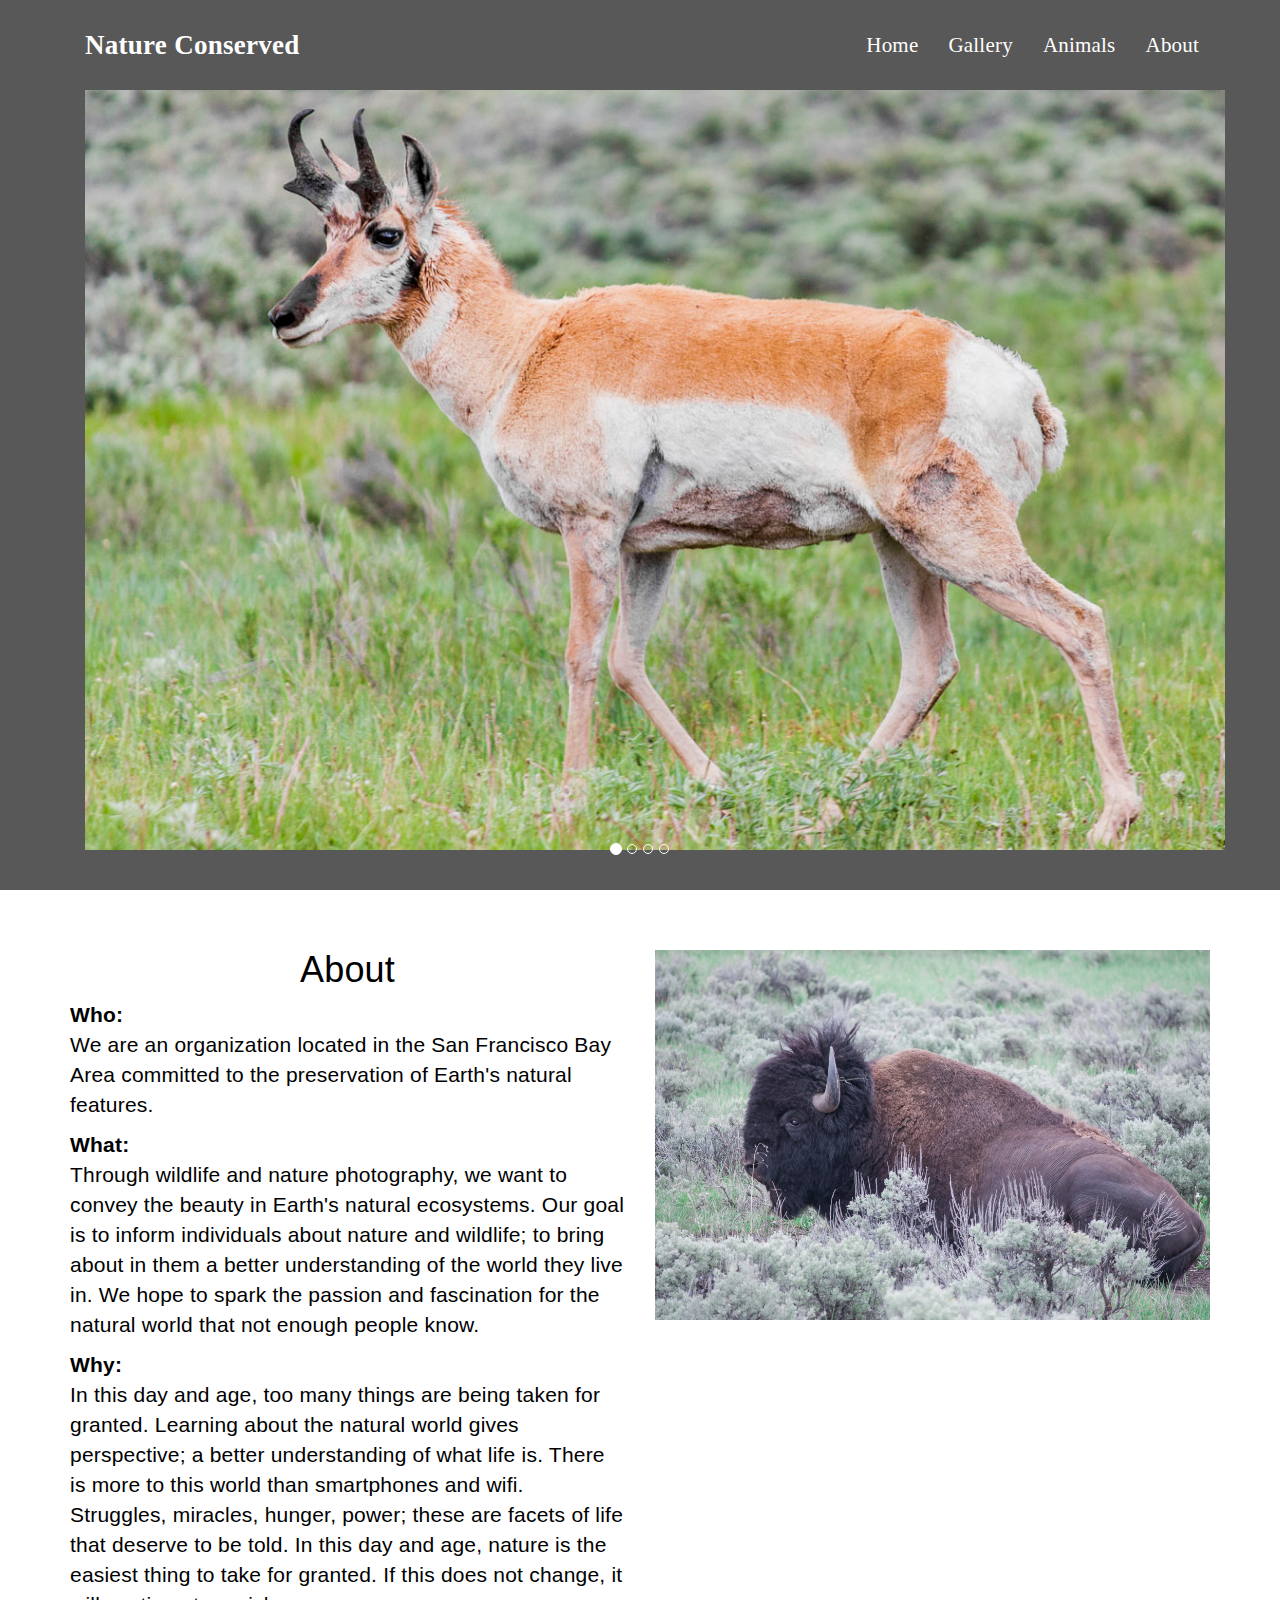
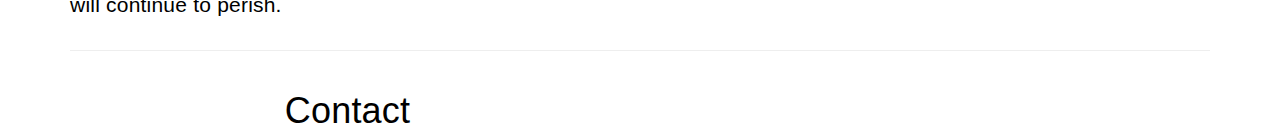
==== index.html @ 080aa2fa "Add files via upload" ====
<!DOCTYPE html>
<html>
<head>
	<meta charset="utf-8" />
	<meta http-equiv="X-UA-Compatible" content="IE=edge">
	<meta name="viewport" content="width=device-width, initial-scale=1">
	<title>Nature Conserved</title>
	<link rel="stylesheet" href="https://maxcdn.bootstrapcdn.com/bootstrap/3.4.0/css/bootstrap.min.css">
	<script src="https://ajax.googleapis.com/ajax/libs/jquery/3.4.1/jquery.min.js"></script>
	<script src="https://maxcdn.bootstrapcdn.com/bootstrap/3.4.0/js/bootstrap.min.js"></script>
	<!--icon
	<link rel="shortcut icon" type="image/png" href="img/camera-icon.png"/>-->
</head>

<body>
<div style="background-color:rgb(88,88,88);">
	<div class="container">
		<br>
		<nav class="navbar navbar-default navbar-top my-nav">
			<div class="navbar-header">
			  <a class="navbar-brand text" href="/index.html" align="left"><b>Nature Conserved</b></a>
			</div>
			<ul class="nav navbar-nav my-nav navbar-right">
				<li><a class="text"href="/index.html">Home</a></li>
				<li class="dropdown"><a class="text" href="/gallery.html">Gallery</a></li>
				<li class="dropdown"><a href="#" class="dropdown-toggle text" data-toggle="dropdown">Animals</a></li>
				<li><a href="#" class="text">About&nbsp;&nbsp;</a></li>
			</ul>
		</nav>
		<div id="myCarousel" class="carousel slide" data-ride="carousel">
		  <!-- Indicators -->
		  <ol class="carousel-indicators">
			<li data-target="#myCarousel" data-slide-to="0" class="active"></li>
			<li data-target="#myCarousel" data-slide-to="1"></li>
			<li data-target="#myCarousel" data-slide-to="2"></li>
			<li data-target="#myCarousel" data-slide-to="3"></li>
		  </ol>
		<div class="container container1">
		  <!-- Wrapper for slides -->
		  <div class="carousel-inner">
			<div class="item active">
			  <img src="Pronghorn Antelope.JPG" alt="Pronghorn Antelope">
			</div>

			<div class="item">
			  <img src="Barn Swallows.jpg" alt="Barn Swallows">
			</div>

			<div class="item">
			  <img src="Moose.JPG" alt="Moose">
			</div>
			<div class="item">
			  <img src="Barrow's Goldeneye.jpg" alt="Barrow's Goldeneye">
			</div>
		  </div>

		  <!-- Left and right controls -->
		  <a class="left carousel-control" href="#myCarousel" data-slide="prev">
			<span class="glyphicon glyphicon-chevron-left"></span>
			<span class="sr-only">Previous</span>
		  </a>
		  <a class="right carousel-control" href="#myCarousel" data-slide="next">
			<span class="glyphicon glyphicon-chevron-right"></span>
			<span class="sr-only">Next</span>
		  </a>
		</div>
			<!-- jQuery first, then Bootstrap JS. -->
			<script src="https://ajax.googleapis.com/ajax/libs/jquery/2.1.4/jquery.min.js"></script>
			<script src="https://cdn.rawgit.com/twbs/bootstrap/v4-dev/dist/js/bootstrap.js"></script>
			<style>
				.container {
					height: 200 px;
				}
				.my-nav {
					z-index: 9;
					background: none;
					border: 0;
				}
				.navbar-brand {
					background: none;
					border: 0;
					border-radius: 0;
					z-index: 9;
				}
				.my-nav .navbar-nav a {
					color: white !important;
					font-family: "Courier-New";
					font-size: 150%;
					letter-spacing: 0.01em;
				}
				.navbar-brand b{
					color: white !important;
					font-family: "Courier-New";
					font-size: 150%;
					letter-spacing: 0.01em;
				}
				.my-carousel {
					<!--top: -100px;-->
					height: 2000 px;
					z-index: -1;
					background: none;
				}
				.carousel .carousel-control { visibility: hidden; }
				.carousel:hover .carousel-control { transition: opacity 800ms; visibility: visible; background: none;}
			</style>
	
	<br><br>
	</div>
	</div>
</div>
<br><br>


<div class="container" style="background-color: white">
	<div class="row">
		<div class="about col-sm-6" style="font-family: Arial">
			<h1 style="text-align: center">About</h1>
			<strong>Who:</strong>
			<p style=>We are an organization located in the San Francisco Bay Area committed to the preservation of Earth's natural features.</p>
			<strong>What:</strong>
			<p>Through wildlife and nature photography, we want to convey the beauty in Earth's natural ecosystems. Our goal is to inform individuals about nature and wildlife; to bring about in them a better understanding of the world they live in. We hope to spark the passion and fascination for the natural world that not enough people know.</p>
			<strong>Why:</strong>
			<p>In this day and age, too many things are being taken for granted. Learning about the natural world gives perspective; a better understanding of what life is. There is more to this world than smartphones and wifi. Struggles, miracles, hunger, power; these are facets of life that deserve to be told. In this day and age, nature is the easiest thing to take for granted. If this does not change, it will continue to perish.</p>
			<style>
				.about {
					font-family: "Courier-New";
					font-size: 150%;
					color: black;
					letter-spacing: 0.01em;
			</style>
		</div>
		<br>
		<div class="col-sm-6" style="text-align:right">
			<img class="responsive" src="Bison.jpg" alt="American Bison" height="650px">
		</div>
		<style>
			.responsive {
				max-width: 100%;
				height: auto;
			}
		</style>
	</div>
	<hr>
	<div class="row">
		<div class="about col-sm-6" style="font-family: Arial">
			<h1 style="text-align:center">Contact</h1>
		</div>
	</div>
</div>
</body>
</html>
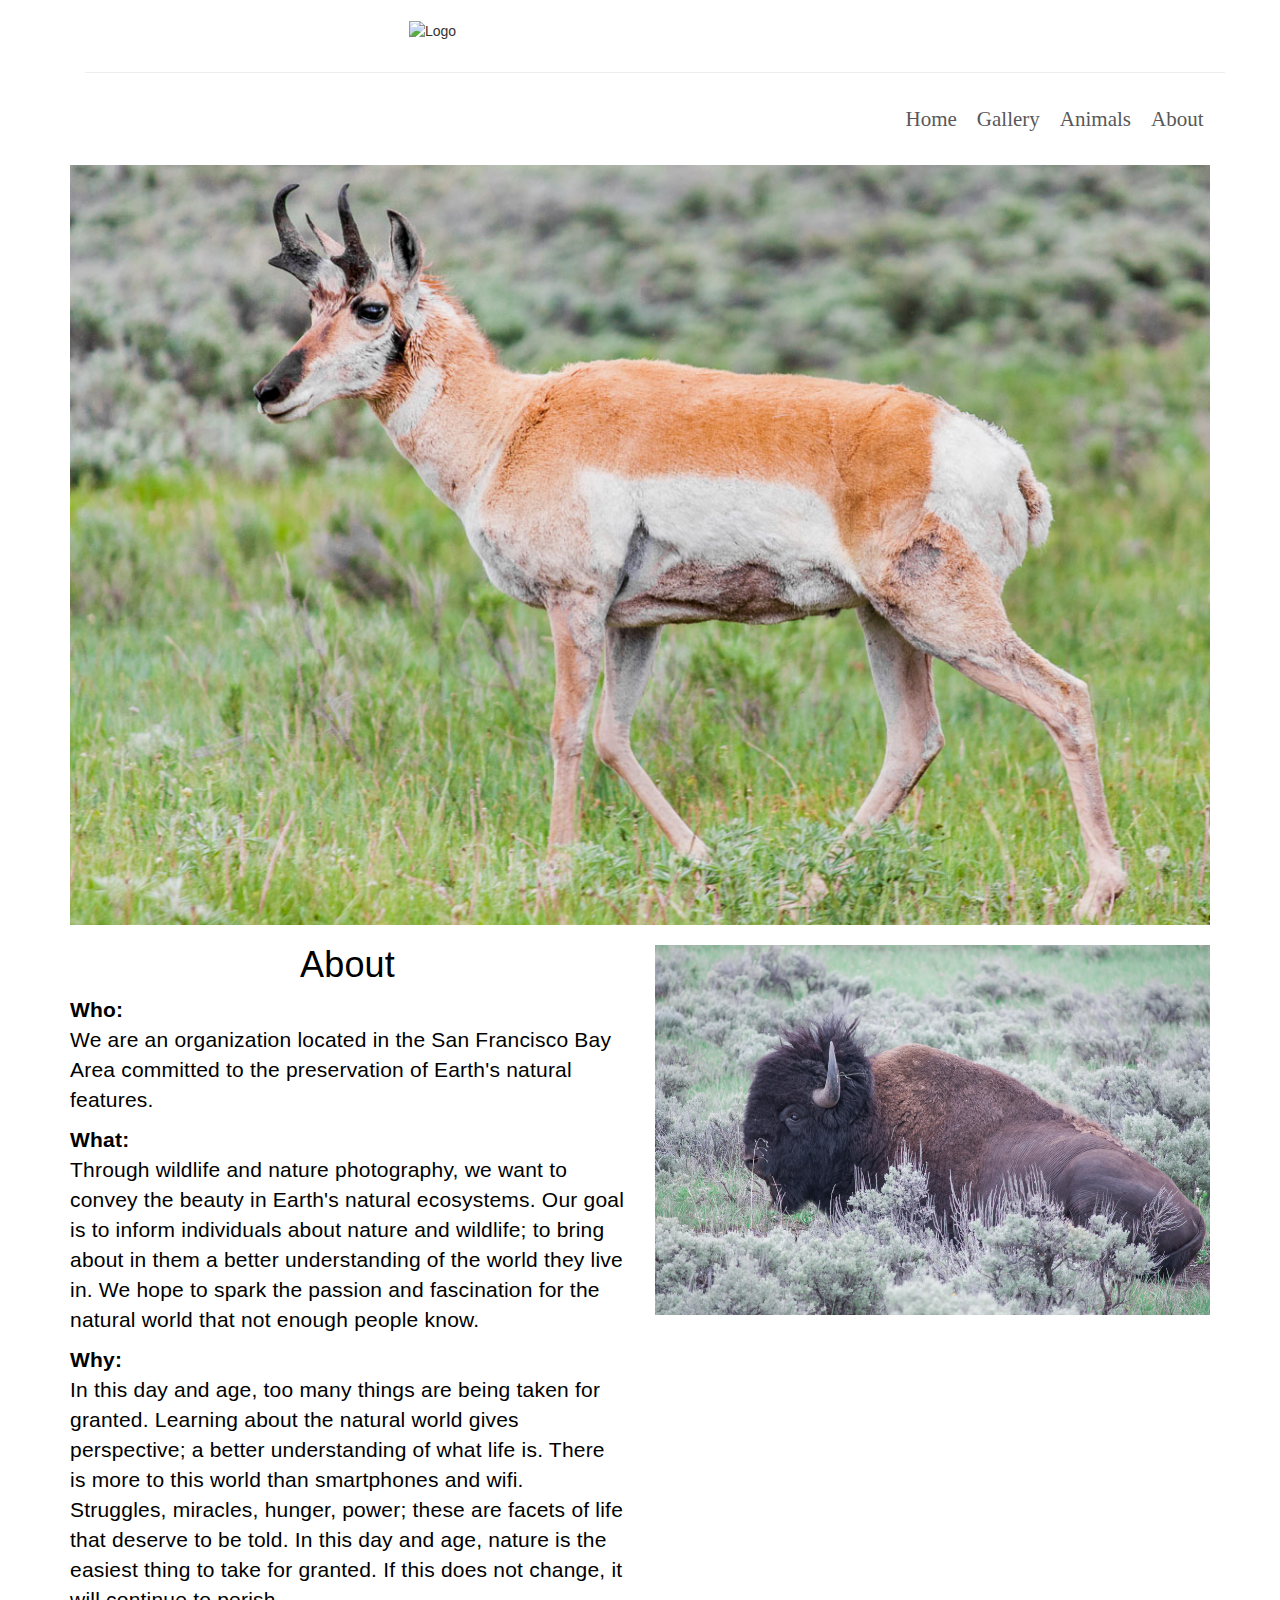
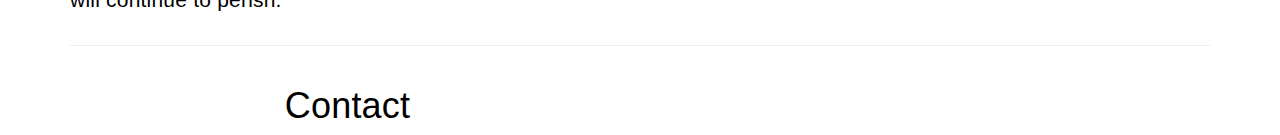
==== commit 44c5d53e: "Add files via upload" ====
--- a/index.html
+++ b/index.html
@@ -8,25 +8,158 @@
 	<link rel="stylesheet" href="https://maxcdn.bootstrapcdn.com/bootstrap/3.4.0/css/bootstrap.min.css">
 	<script src="https://ajax.googleapis.com/ajax/libs/jquery/3.4.1/jquery.min.js"></script>
 	<script src="https://maxcdn.bootstrapcdn.com/bootstrap/3.4.0/js/bootstrap.min.js"></script>
-	<!--icon
-	<link rel="shortcut icon" type="image/png" href="img/camera-icon.png"/>-->
+	<link rel="shortcut icon" type="image/png" href="logo.svg">
 </head>
 
 <body>
-<div style="background-color:rgb(88,88,88);">
-	<div class="container">
-		<br>
-		<nav class="navbar navbar-default navbar-top my-nav">
-			<div class="navbar-header">
-			  <a class="navbar-brand text" href="/index.html" align="left"><b>Nature Conserved</b></a>
-			</div>
-			<ul class="nav navbar-nav my-nav navbar-right">
+<div class="container">
+	<div class="container" style="background-color: white">
+		<nav class="navbar my-nav">
+			<img class="logo" src="logo2.svg" alt="Logo" height="auto"></img>
+		</nav>
+		<hr>
+		<nav class="navbar my-nav">
+			<a href="#" class="toggle-button">
+				<span class="bar"></span>
+				<span class="bar"></span>
+				<span class="bar"></span>
+			</a>
+			<div class="navbar-links">
+			<ul class="navbar-right">
 				<li><a class="text"href="/index.html">Home</a></li>
 				<li class="dropdown"><a class="text" href="/gallery.html">Gallery</a></li>
 				<li class="dropdown"><a href="#" class="dropdown-toggle text" data-toggle="dropdown">Animals</a></li>
 				<li><a href="#" class="text">About&nbsp;&nbsp;</a></li>
 			</ul>
+			</div>
 		</nav>
+	</div>
+</div>
+	<style>
+		* {
+    box-sizing: border-box;
+}
+
+body {
+    margin: 0;
+    padding: 0;
+}
+
+.navbar {
+    background-color: none;
+   
+}
+
+.navbar-header {
+	width: 100%;
+}
+
+.logo {
+	display: block;
+	margin: 0;
+	padding: 10px;
+	margin-left: auto;
+	margin-right: auto;
+	margin-top: 10px;
+	max-width: 45%;
+	height: auto;
+}
+
+.brand-title {
+	margin: 0;
+	padding: 0;
+	font-family: "Courier-New";
+    font-size: 150%;
+	color: grey !important;
+}
+
+.navbar-links {
+    height: 100%;
+}
+
+.navbar-links ul {
+    display: flex;
+    margin: 0;
+    padding: 0;
+	
+}
+
+.navbar-links li {
+    list-style: none;
+}
+
+.navbar-links li a {
+    display: block;
+    text-decoration: none;
+	color: rgb(88,88,88);
+    padding: 1rem;
+	font-family: "Courier-New";
+	font-size: 150%;
+}
+
+.navbar-links li:hover {
+    background-color: #555;
+}
+
+.toggle-button {
+    position: absolute;
+    top: .75rem;
+    right: 1rem;
+    display: none;
+    flex-direction: column;
+    justify-content: space-between;
+    width: 30px;
+    height: 21px;
+}
+
+.toggle-button .bar {
+    height: 3px;
+    width: 100%;
+    background-color: grey;
+    border-radius: 10px;
+}
+
+@media (max-width: 800px) {
+    .navbar {
+        flex-direction: column;
+        align-items: flex-start;
+    }
+
+    .toggle-button {
+        display: flex;
+    }
+
+    .navbar-links {
+        display: none;
+        width: 100%;
+    }
+
+    .navbar-links ul {
+        width: 100%;
+        flex-direction: column;
+    }
+
+    .navbar-links ul li {
+        text-align: center;
+    }
+
+    .navbar-links ul li a {
+        padding: .5rem 1rem;
+    }
+
+    .navbar-links.active {
+        display: flex;
+    }
+}
+	</style>
+	<script type="text/javascript">
+		const toggleButton = document.getElementsByClassName('toggle-button')[0]
+		const navbarLinks = document.getElementsByClassName('navbar-links')[0]
+			
+		toggleButton.addEventListener('click', () => {
+			navbarLinks.classList.toggle('active')
+		})
+	</script>
 		<div id="myCarousel" class="carousel slide" data-ride="carousel">
 		  <!-- Indicators -->
 		  <ol class="carousel-indicators">
@@ -68,32 +201,6 @@
 			<script src="https://ajax.googleapis.com/ajax/libs/jquery/2.1.4/jquery.min.js"></script>
 			<script src="https://cdn.rawgit.com/twbs/bootstrap/v4-dev/dist/js/bootstrap.js"></script>
 			<style>
-				.container {
-					height: 200 px;
-				}
-				.my-nav {
-					z-index: 9;
-					background: none;
-					border: 0;
-				}
-				.navbar-brand {
-					background: none;
-					border: 0;
-					border-radius: 0;
-					z-index: 9;
-				}
-				.my-nav .navbar-nav a {
-					color: white !important;
-					font-family: "Courier-New";
-					font-size: 150%;
-					letter-spacing: 0.01em;
-				}
-				.navbar-brand b{
-					color: white !important;
-					font-family: "Courier-New";
-					font-size: 150%;
-					letter-spacing: 0.01em;
-				}
 				.my-carousel {
 					<!--top: -100px;-->
 					height: 2000 px;
@@ -103,14 +210,6 @@
 				.carousel .carousel-control { visibility: hidden; }
 				.carousel:hover .carousel-control { transition: opacity 800ms; visibility: visible; background: none;}
 			</style>
-	
-	<br><br>
-	</div>
-	</div>
-</div>
-<br><br>
-
-
 <div class="container" style="background-color: white">
 	<div class="row">
 		<div class="about col-sm-6" style="font-family: Arial">
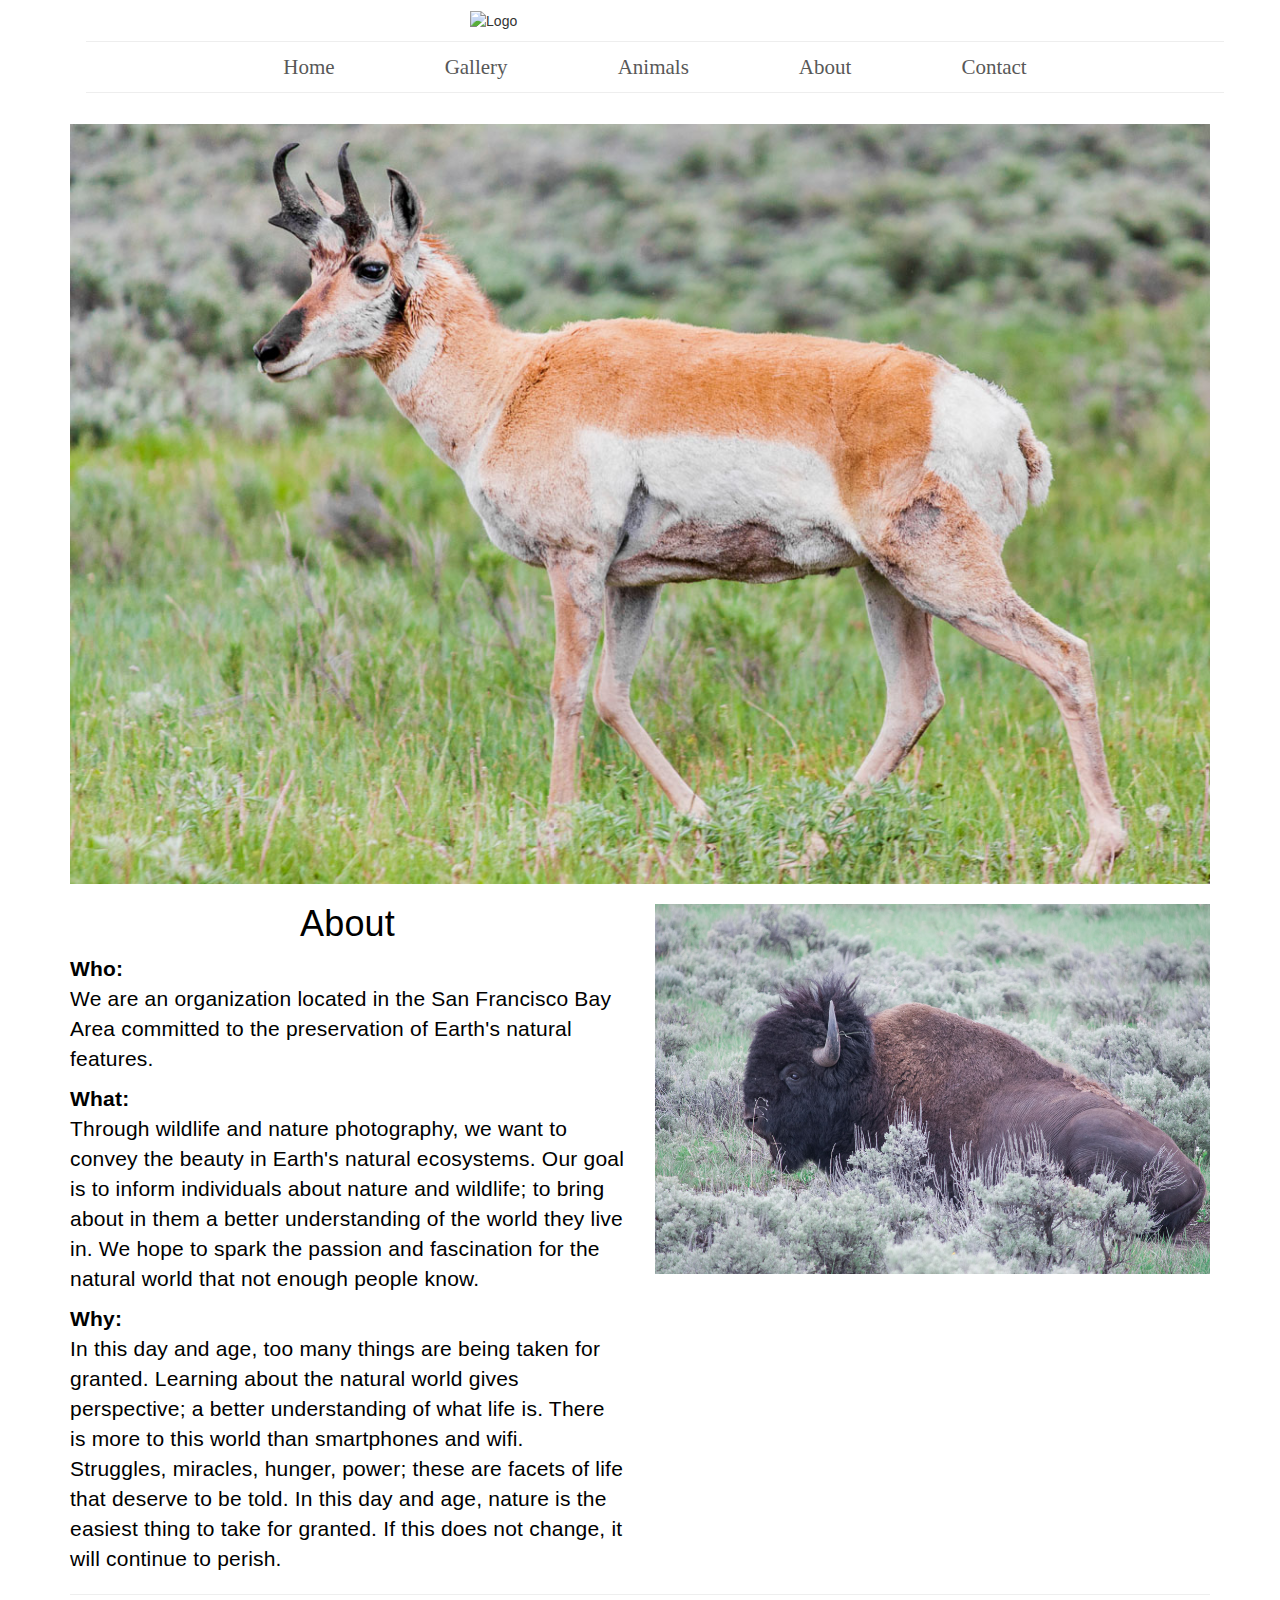
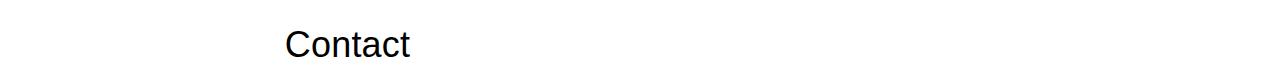
==== commit 25f7f7cd: "Add files via upload" ====
--- a/index.html
+++ b/index.html
@@ -15,24 +15,28 @@
 <div class="container">
 	<div class="container" style="background-color: white">
 		<nav class="navbar my-nav">
+			<div class="logo1">
 			<img class="logo" src="logo2.svg" alt="Logo" height="auto"></img>
-		</nav>
-		<hr>
-		<nav class="navbar my-nav">
+			<hr>
 			<a href="#" class="toggle-button">
 				<span class="bar"></span>
 				<span class="bar"></span>
 				<span class="bar"></span>
 			</a>
+			</div>
 			<div class="navbar-links">
-			<ul class="navbar-right">
-				<li><a class="text"href="/index.html">Home</a></li>
-				<li class="dropdown"><a class="text" href="/gallery.html">Gallery</a></li>
-				<li class="dropdown"><a href="#" class="dropdown-toggle text" data-toggle="dropdown">Animals</a></li>
-				<li><a href="#" class="text">About&nbsp;&nbsp;</a></li>
-			</ul>
-			</div>
+				<ul class="navbar-center">
+					<li><a class="text"href="/index.html">Home</a></li>
+					<li class="dropdown"><a class="text" href="/gallery.html">Gallery</a></li>
+					<li class="dropdown"><a href="#" class="dropdown-toggle text" data-toggle="dropdown">Animals</a></li>
+					<li><a href="#" class="text">About</a></li>
+					<li><a href="#" class="text">Contact</a></li>
+				</ul>
+				
+			</div>
+			<hr>
 		</nav>
+		
 	</div>
 </div>
 	<style>
@@ -40,28 +44,30 @@
     box-sizing: border-box;
 }
 
-body {
+.body {
     margin: 0;
     padding: 0;
 }
 
+hr {
+  margin-top: 1rem !important;
+  margin-bottom: 1rem !important;
+  border-width: 1px;
+}
+
 .navbar {
-    background-color: none;
-   
-}
-
-.navbar-header {
-	width: 100%;
+   background-color: none;
+   max-height: 100%;
 }
 
 .logo {
 	display: block;
 	margin: 0;
-	padding: 10px;
+	padding: 0;
 	margin-left: auto;
 	margin-right: auto;
-	margin-top: 10px;
-	max-width: 45%;
+	margin-top: 1rem;
+	max-width: 32.5%;
 	height: auto;
 }
 
@@ -74,25 +80,36 @@
 }
 
 .navbar-links {
-    height: 100%;
+	display: flex;
+	justify-content: space-between;
+    max-height: 100%;
+	margin: 0;
+	padding: 0;
 }
 
 .navbar-links ul {
-    display: flex;
-    margin: 0;
-    padding: 0;
+	display: flex 	;
+	margin: 0;
+	padding: 0;
+	margin-left: auto;
+	margin-right: auto;
+	min-width: 75%;
+	max-width: 75%;
+	
 	
 }
 
 .navbar-links li {
     list-style: none;
+	margin-left: auto;
+	margin-right: auto;
 }
 
 .navbar-links li a {
     display: block;
     text-decoration: none;
 	color: rgb(88,88,88);
-    padding: 1rem;
+ 
 	font-family: "Courier-New";
 	font-size: 150%;
 }
@@ -103,7 +120,7 @@
 
 .toggle-button {
     position: absolute;
-    top: .75rem;
+    top: auto;
     right: 1rem;
     display: none;
     flex-direction: column;
@@ -124,10 +141,19 @@
         flex-direction: column;
         align-items: flex-start;
     }
-
+	
+	.logo1 {
+		display: flex;
+		align-items: center;
+	}
+	
     .toggle-button {
         display: flex;
     }
+	
+	hr {
+		display: none;
+	}
 
     .navbar-links {
         display: none;
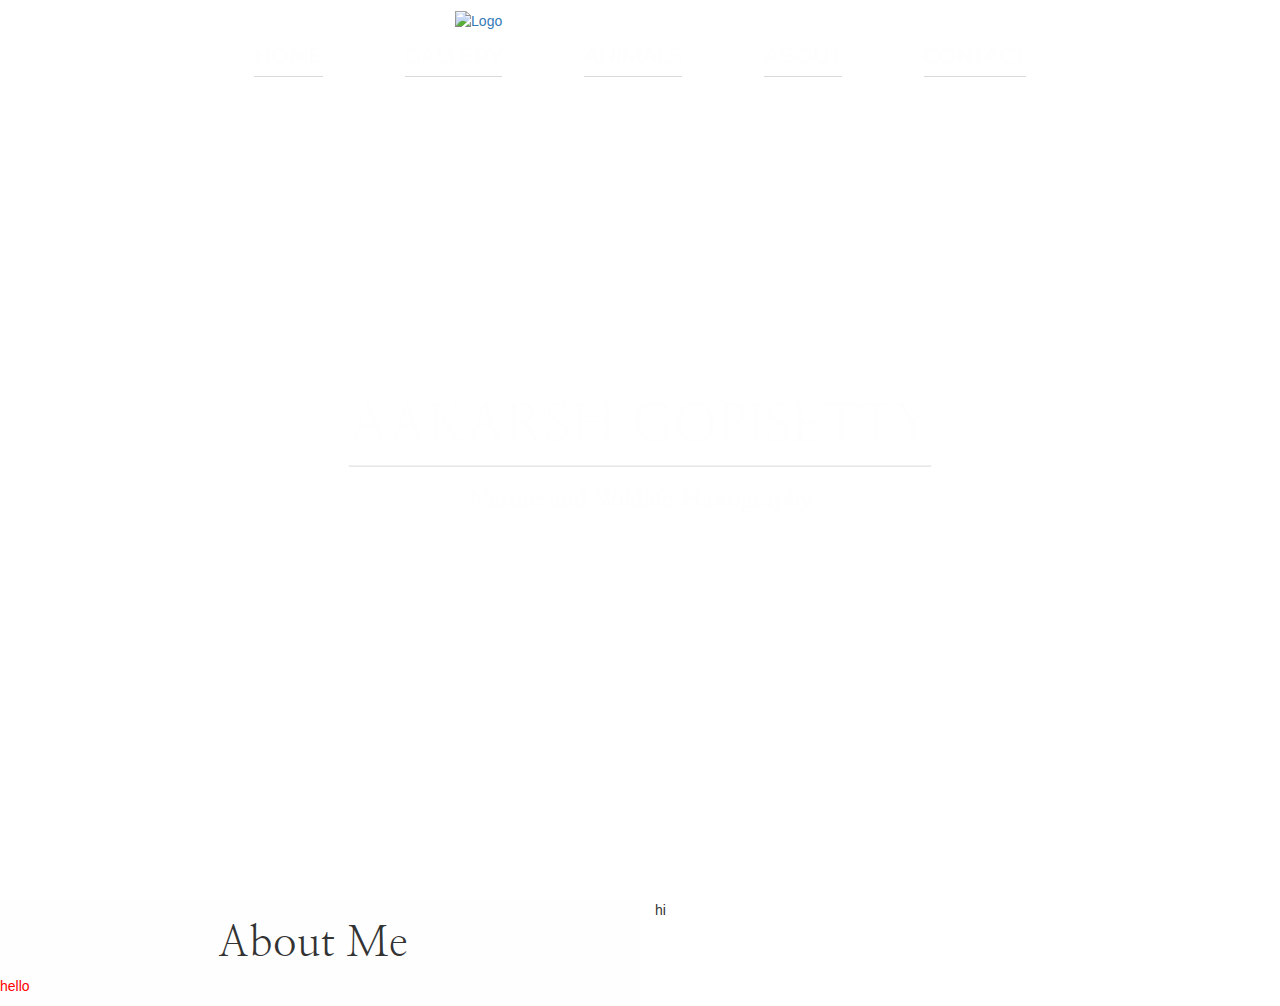
==== commit 1f25a95c: "Add files via upload" ====
--- a/index.html
+++ b/index.html
@@ -1,276 +1,84 @@
 <!DOCTYPE html>
-<html>
+<html lang="en">
 <head>
-	<meta charset="utf-8" />
-	<meta http-equiv="X-UA-Compatible" content="IE=edge">
-	<meta name="viewport" content="width=device-width, initial-scale=1">
-	<title>Nature Conserved</title>
-	<link rel="stylesheet" href="https://maxcdn.bootstrapcdn.com/bootstrap/3.4.0/css/bootstrap.min.css">
-	<script src="https://ajax.googleapis.com/ajax/libs/jquery/3.4.1/jquery.min.js"></script>
-	<script src="https://maxcdn.bootstrapcdn.com/bootstrap/3.4.0/js/bootstrap.min.js"></script>
-	<link rel="shortcut icon" type="image/png" href="logo.svg">
+  <meta charset="UTF-8" />
+  <meta name="viewport" content="width=device-width, initial-scale=1.0" />
+  <meta http-equiv="X-UA-Compatible" content="ie=edge" />
+  <title>AakarshG Photo</title>
+  <link rel="preconnect" href="https://fonts.gstatic.com">
+  <link href="https://fonts.googleapis.com/css2?family=Montserrat:wght@100;200;300&display=swap" rel="stylesheet">
+  <link rel="preconnect" href="https://fonts.gstatic.com">
+  <link href="https://fonts.googleapis.com/css2?family=Nanum+Myeongjo:wght@400;700&display=swap" rel="stylesheet">
+  <link
+  rel="stylesheet"
+  href="https://use.fontawesome.com/releases/v5.7.2/css/all.css"
+  integrity="sha384-fnmOCqbTlWIlj8LyTjo7mOUStjsKC4pOpQbqyi7RrhN7udi9RwhKkMHpvLbHG9Sr"
+  crossorigin="anonymous"
+  />
+  <link rel="stylesheet" href="style.css" />
+  <link rel="stylesheet" href="https://maxcdn.bootstrapcdn.com/bootstrap/3.4.0/css/bootstrap.min.css">
+  <script src="https://maxcdn.bootstrapcdn.com/bootstrap/3.4.0/js/bootstrap.min.js"></script>
 </head>
 
 <body>
-<div class="container">
-	<div class="container" style="background-color: white">
-		<nav class="navbar my-nav">
-			<div class="logo1">
-			<img class="logo" src="logo2.svg" alt="Logo" height="auto"></img>
-			<hr>
-			<a href="#" class="toggle-button">
-				<span class="bar"></span>
-				<span class="bar"></span>
-				<span class="bar"></span>
-			</a>
-			</div>
-			<div class="navbar-links">
-				<ul class="navbar-center">
-					<li><a class="text"href="/index.html">Home</a></li>
-					<li class="dropdown"><a class="text" href="/gallery.html">Gallery</a></li>
-					<li class="dropdown"><a href="#" class="dropdown-toggle text" data-toggle="dropdown">Animals</a></li>
-					<li><a href="#" class="text">About</a></li>
-					<li><a href="#" class="text">Contact</a></li>
-				</ul>
-				
-			</div>
-			<hr>
-		</nav>
-		
-	</div>
-</div>
-	<style>
-		* {
-    box-sizing: border-box;
-}
+  <!-- Slider -->
+  <div class="slider">
+    <div class="container">
+      <!-- Navigation Bar -->
+      <nav class="navbar my-nav">
+        <!-- Logo and Expand Button; for smaller screen -->
+        <div class="logo1">
+          <a href="/index.html"><img class="logo" src="logo2.svg" alt="Logo" height="auto"></img></a>
+          <a href="#" class="toggle-button">
+            <span class="bar"></span>
+            <span class="bar"></span>
+            <span class="bar"></span>
+          </a>
+        </div>
+        <!-- Links for larger screen -->
+        <div class="navbar-links">
+          <ul class="navbar-center">
+            <li><a class="text"href="/index.html">HOME</a><hr></li>
+            <li class="dropdown"><a class="text" href="/gallery.html">GALLERY</a><hr></li>
+            <li class="dropdown"><a href="#" class="dropdown-toggle text" data-toggle="dropdown">ANIMALS</a><hr></li>
+            <li><a href="#" class="text">ABOUT</a><hr></li>
+            <li><a href="#" class="text">CONTACT</a><hr></li>
+          </ul>
+        </div>
+      </nav>
+    </div>
+    <!-- Slides 1-6 in slider -->
+    <div class="slide current"></div>
+    <div class="slide"></div>
+    <div class="slide"></div>
+    <div class="slide"></div>
+    <div class="slide"></div>
+    <div class="slide"></div>
+  </div>
+  <!-- Left/Right buttons for slider -->
+  <div class="buttons">
+    <button id="prev"><i class="fas fa-arrow-left"></i></button>
+    <button id="next"><i class="fas fa-arrow-right"></i></button>
+  </div>
+  <!-- Text in middle of slider -->
+  <div class="slidercenter">
+    <h1 class="name">AAKARSH GOPISETTY</h1>
+    <hr class="hr2">
+    <h3 class="subheader">Nature and Wildlife Photography</h3>
+  </div>
 
-.body {
-    margin: 0;
-    padding: 0;
-}
-
-hr {
-  margin-top: 1rem !important;
-  margin-bottom: 1rem !important;
-  border-width: 1px;
-}
-
-.navbar {
-   background-color: none;
-   max-height: 100%;
-}
-
-.logo {
-	display: block;
-	margin: 0;
-	padding: 0;
-	margin-left: auto;
-	margin-right: auto;
-	margin-top: 1rem;
-	max-width: 32.5%;
-	height: auto;
-}
-
-.brand-title {
-	margin: 0;
-	padding: 0;
-	font-family: "Courier-New";
-    font-size: 150%;
-	color: grey !important;
-}
-
-.navbar-links {
-	display: flex;
-	justify-content: space-between;
-    max-height: 100%;
-	margin: 0;
-	padding: 0;
-}
-
-.navbar-links ul {
-	display: flex 	;
-	margin: 0;
-	padding: 0;
-	margin-left: auto;
-	margin-right: auto;
-	min-width: 75%;
-	max-width: 75%;
-	
-	
-}
-
-.navbar-links li {
-    list-style: none;
-	margin-left: auto;
-	margin-right: auto;
-}
-
-.navbar-links li a {
-    display: block;
-    text-decoration: none;
-	color: rgb(88,88,88);
- 
-	font-family: "Courier-New";
-	font-size: 150%;
-}
-
-.navbar-links li:hover {
-    background-color: #555;
-}
-
-.toggle-button {
-    position: absolute;
-    top: auto;
-    right: 1rem;
-    display: none;
-    flex-direction: column;
-    justify-content: space-between;
-    width: 30px;
-    height: 21px;
-}
-
-.toggle-button .bar {
-    height: 3px;
-    width: 100%;
-    background-color: grey;
-    border-radius: 10px;
-}
-
-@media (max-width: 800px) {
-    .navbar {
-        flex-direction: column;
-        align-items: flex-start;
-    }
-	
-	.logo1 {
-		display: flex;
-		align-items: center;
-	}
-	
-    .toggle-button {
-        display: flex;
-    }
-	
-	hr {
-		display: none;
-	}
-
-    .navbar-links {
-        display: none;
-        width: 100%;
-    }
-
-    .navbar-links ul {
-        width: 100%;
-        flex-direction: column;
-    }
-
-    .navbar-links ul li {
-        text-align: center;
-    }
-
-    .navbar-links ul li a {
-        padding: .5rem 1rem;
-    }
-
-    .navbar-links.active {
-        display: flex;
-    }
-}
-	</style>
-	<script type="text/javascript">
-		const toggleButton = document.getElementsByClassName('toggle-button')[0]
-		const navbarLinks = document.getElementsByClassName('navbar-links')[0]
-			
-		toggleButton.addEventListener('click', () => {
-			navbarLinks.classList.toggle('active')
-		})
-	</script>
-		<div id="myCarousel" class="carousel slide" data-ride="carousel">
-		  <!-- Indicators -->
-		  <ol class="carousel-indicators">
-			<li data-target="#myCarousel" data-slide-to="0" class="active"></li>
-			<li data-target="#myCarousel" data-slide-to="1"></li>
-			<li data-target="#myCarousel" data-slide-to="2"></li>
-			<li data-target="#myCarousel" data-slide-to="3"></li>
-		  </ol>
-		<div class="container container1">
-		  <!-- Wrapper for slides -->
-		  <div class="carousel-inner">
-			<div class="item active">
-			  <img src="Pronghorn Antelope.JPG" alt="Pronghorn Antelope">
-			</div>
-
-			<div class="item">
-			  <img src="Barn Swallows.jpg" alt="Barn Swallows">
-			</div>
-
-			<div class="item">
-			  <img src="Moose.JPG" alt="Moose">
-			</div>
-			<div class="item">
-			  <img src="Barrow's Goldeneye.jpg" alt="Barrow's Goldeneye">
-			</div>
-		  </div>
-
-		  <!-- Left and right controls -->
-		  <a class="left carousel-control" href="#myCarousel" data-slide="prev">
-			<span class="glyphicon glyphicon-chevron-left"></span>
-			<span class="sr-only">Previous</span>
-		  </a>
-		  <a class="right carousel-control" href="#myCarousel" data-slide="next">
-			<span class="glyphicon glyphicon-chevron-right"></span>
-			<span class="sr-only">Next</span>
-		  </a>
-		</div>
-			<!-- jQuery first, then Bootstrap JS. -->
-			<script src="https://ajax.googleapis.com/ajax/libs/jquery/2.1.4/jquery.min.js"></script>
-			<script src="https://cdn.rawgit.com/twbs/bootstrap/v4-dev/dist/js/bootstrap.js"></script>
-			<style>
-				.my-carousel {
-					<!--top: -100px;-->
-					height: 2000 px;
-					z-index: -1;
-					background: none;
-				}
-				.carousel .carousel-control { visibility: hidden; }
-				.carousel:hover .carousel-control { transition: opacity 800ms; visibility: visible; background: none;}
-			</style>
-<div class="container" style="background-color: white">
-	<div class="row">
-		<div class="about col-sm-6" style="font-family: Arial">
-			<h1 style="text-align: center">About</h1>
-			<strong>Who:</strong>
-			<p style=>We are an organization located in the San Francisco Bay Area committed to the preservation of Earth's natural features.</p>
-			<strong>What:</strong>
-			<p>Through wildlife and nature photography, we want to convey the beauty in Earth's natural ecosystems. Our goal is to inform individuals about nature and wildlife; to bring about in them a better understanding of the world they live in. We hope to spark the passion and fascination for the natural world that not enough people know.</p>
-			<strong>Why:</strong>
-			<p>In this day and age, too many things are being taken for granted. Learning about the natural world gives perspective; a better understanding of what life is. There is more to this world than smartphones and wifi. Struggles, miracles, hunger, power; these are facets of life that deserve to be told. In this day and age, nature is the easiest thing to take for granted. If this does not change, it will continue to perish.</p>
-			<style>
-				.about {
-					font-family: "Courier-New";
-					font-size: 150%;
-					color: black;
-					letter-spacing: 0.01em;
-			</style>
-		</div>
-		<br>
-		<div class="col-sm-6" style="text-align:right">
-			<img class="responsive" src="Bison.jpg" alt="American Bison" height="650px">
-		</div>
-		<style>
-			.responsive {
-				max-width: 100%;
-				height: auto;
-			}
-		</style>
-	</div>
-	<hr>
-	<div class="row">
-		<div class="about col-sm-6" style="font-family: Arial">
-			<h1 style="text-align:center">Contact</h1>
-		</div>
-	</div>
-</div>
+  <div class="about">
+    <div class="row">
+      <div class="col-sm-6 column1">
+        <h1>About Me</h1>
+        <p>hello</p>
+      </div>
+      <div class="col-sm-6 column2">
+        <p>hi</p>
+      </div>
+    </div>
+  </div>
+  <!-- Javascript page -->
+  <script src="main.js"></script>
 </body>
-</html>+</html>
--- a/style.css
+++ b/style.css
@@ -0,0 +1,306 @@
+@import url('https://fonts.googleapis.com/css?family=Roboto');
+
+* {
+  box-sizing: border-box;
+  margin: 0;
+  padding: 0;
+  overflow-x: hidden;
+}
+
+.body {
+  margin: 0;
+  padding: 0;
+}
+/* hr color */
+hr {
+  margin-top: 0.5rem !important;
+  margin-bottom: 1rem !important;
+  border-color: #d9d9d9 !important;
+}
+
+.navbar {
+  background-color: none;
+  max-height: 100%;
+  z-index: 2;
+  position: relative;
+}
+
+.logo {
+  display: block;
+  padding: 0;
+  padding-bottom: 1rem;
+  margin-left: auto;
+  margin-right: auto;
+  margin-top: 1rem;
+  max-width: 32.5%;
+  height: auto;
+}
+
+.navbar-links {
+  display: flex;
+  justify-content: space-between;
+  max-height: 100%;
+  margin: 0;
+  padding: 0;
+}
+
+.navbar-links ul {
+  display: flex 	;
+  margin: 0;
+  padding: 0;
+  margin-left: auto;
+  margin-right: auto;
+  min-width: 75%;
+  max-width: 75%;
+}
+
+.navbar-links li {
+  list-style: none;
+  margin-left: auto;
+  margin-right: auto;
+}
+
+.navbar-links li a {
+  display: block;
+  text-decoration: none;
+  color: #fefefe !important;
+  font-family: 'Montserrat', sans-serif;
+  font-size: 150%;
+}
+/* Change color of line when hovering on navbar links */
+li:hover hr{
+  border-color: #ffffff !important;
+  height: 10px;
+}
+/* Change color of navbar links when hovering */
+.navbar-links li:hover {
+  color: #555;
+}
+/* Position of expand button */
+.toggle-button {
+  position: absolute;
+  top: auto;
+  right: 1rem;
+  display: none;
+  flex-direction: column;
+  justify-content: space-between;
+  width: 30px;
+  height: 21px;
+}
+/* Properties of expand button */
+.toggle-button .bar {
+  height: 3px;
+  width: 100%;
+  background-color: grey;
+  border-radius: 10px;
+}
+/* Navbar changes for smaller screen */
+@media (max-width: 800px) {
+  .navbar {
+    flex-direction: column;
+    align-items: flex-start;
+  }
+
+  .logo1 {
+    display: flex;
+    align-items: center;
+  }
+
+  .toggle-button {
+    display: flex;
+  }
+
+  hr {
+    display: none;
+  }
+
+  .navbar-links {
+    display: none;
+    width: 100%;
+  }
+
+  .navbar-links ul {
+    width: 100%;
+    flex-direction: column;
+  }
+
+  .navbar-links ul li {
+    text-align: center;
+  }
+
+  .navbar-links ul li a {
+    padding: .5rem 1rem;
+  }
+
+  .navbar-links.active {
+    display: flex;
+  }
+}
+
+body {
+  font-family: 'Roboto', sans-serif;
+  background: #333;
+  color: #fff;
+  line-height: 1.6;
+}
+
+.slider {
+  position: relative;
+  overflow-x: hidden !important;
+  height: 100vh;
+  width: 100vw;
+}
+/* Slides not visible, transition */
+.slide {
+  position: absolute;
+  top: 0;
+  left: 0;
+  width: 100%;
+  height: 100%;
+  opacity: 0;
+  transition: opacity 1s ease-in-out;
+}
+/* Turns current slide visible */
+.slide.current {
+  opacity: 1;
+}
+
+.slide .current .content {
+  opacity: 1;
+  transform: translateX(600px);
+  transition: all 1s ease-in-out 0.3s;
+}
+
+.slidercenter {
+  position: absolute;
+  bottom: 50%;
+  right: 50%;
+  transform: translate(50%, 50%);
+  color: #fefefe !important;
+  font-family: 'Nanum Myeongjo', serif;
+  font-size: 300% !important;
+}
+
+.name {
+  text-align: center;
+  font-size: 125% !important;
+  font-stretch: condensed !important;
+  overflow: hidden;
+}
+
+h3 {
+  text-align: center;
+  overflow: hidden;
+}
+.buttons button#next {
+  position: absolute;
+  top: 50%;
+  right: 15px;
+}
+
+.buttons button#prev {
+  position: absolute;
+  top: 50%;
+  left: 15px;
+}
+
+.buttons button {
+  border: 2px solid #fff;
+  background-color: transparent;
+  color: #fff;
+  cursor: pointer;
+  padding: 13px 15px;
+  border-radius: 50%;
+  outline: none;
+}
+
+.buttons button:hover {
+  background-color: #fff;
+  color: #333;
+}
+/* Slider changes for small screen */
+@media (max-width: 500px) {
+  .slide .content {
+    bottom: -300px;
+    left: 0;
+    width: 100%;
+  }
+
+  .slide.current .content {
+    transform: translateY(-300px);
+  }
+}
+
+
+
+/* Backgorund Images */
+.slide:first-child {
+  background: url('images/Barn15.jpg') no-repeat
+  center top/cover;
+  image-rendering: crisp-edges;
+  image-rendering: -moz-crisp-edges;          /* Firefox */
+  image-rendering: -o-crisp-edges;            /* Opera */
+  image-rendering: -webkit-optimize-contrast; /* Webkit (non-standard naming)*/
+  -ms-interpolation-mode: nearest-neighbor;   /* IE (non-standard property) */
+}
+.slide:nth-child(2) {
+  background: url('images/Cypress Tree2.jpg') no-repeat
+  center top/cover;
+  image-rendering: crisp-edges;
+  image-rendering: -moz-crisp-edges;          /* Firefox */
+  image-rendering: -o-crisp-edges;            /* Opera */
+  image-rendering: -webkit-optimize-contrast; /* Webkit (non-standard naming)*/
+  -ms-interpolation-mode: nearest-neighbor;   /* IE (non-standard property) */
+}
+.slide:nth-child(3) {
+  background: url('images/Barn15.jpg') no-repeat
+  center top/cover;
+  image-rendering: crisp-edges;
+  image-rendering: -moz-crisp-edges;          /* Firefox */
+  image-rendering: -o-crisp-edges;            /* Opera */
+  image-rendering: -webkit-optimize-contrast; /* Webkit (non-standard naming)*/
+  -ms-interpolation-mode: nearest-neighbor;   /* IE (non-standard property) */
+}
+.slide:nth-child(4) {
+  background: url('images/Bison in Snow.jpg') no-repeat
+  center top/cover;
+  image-rendering: crisp-edges;
+  image-rendering: -moz-crisp-edges;          /* Firefox */
+  image-rendering: -o-crisp-edges;            /* Opera */
+  image-rendering: -webkit-optimize-contrast; /* Webkit (non-standard naming)*/
+  -ms-interpolation-mode: nearest-neighbor;   /* IE (non-standard property) */
+}
+.slide:nth-child(5) {
+  background: url('images/Duck.jpg') no-repeat
+  center top/cover;
+  image-rendering: crisp-edges;
+  image-rendering: -moz-crisp-edges;          /* Firefox */
+  image-rendering: -o-crisp-edges;            /* Opera */
+  image-rendering: -webkit-optimize-contrast; /* Webkit (non-standard naming)*/
+  -ms-interpolation-mode: nearest-neighbor;   /* IE (non-standard property) */
+}
+.slide:nth-child(6)  {
+  background: url('images/Barn Swallows.jpg') no-repeat
+  center center/cover;
+  image-rendering: crisp-edges;
+  image-rendering: -moz-crisp-edges;          /* Firefox */
+  image-rendering: -o-crisp-edges;            /* Opera */
+  image-rendering: -webkit-optimize-contrast; /* Webkit (non-standard naming)*/
+  -ms-interpolation-mode: nearest-neighbor;   /* IE (non-standard property) */
+}
+
+.column1 {
+  background-color: #fefefe;
+
+}
+
+.column1 h1 {
+  overflow: hidden;
+  text-align: center;
+  font-family: 'Nanum Myeongjo', serif;
+  font-size: 300%;
+}
+
+.column1 p {
+  color: red;
+}
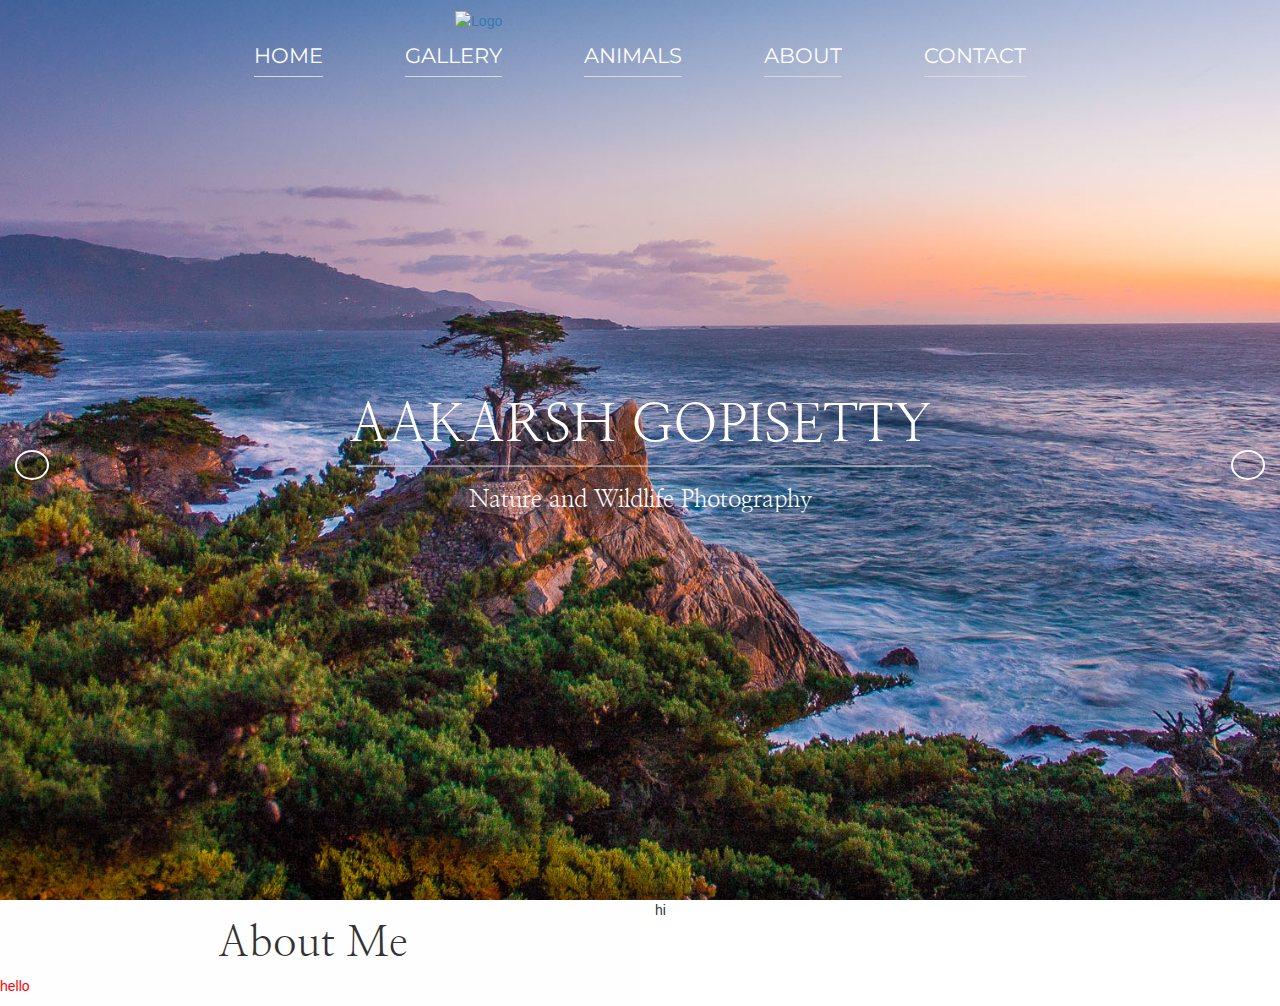
==== commit 5e0016fa: "Add files via upload" ====
--- a/style.css
+++ b/style.css
@@ -235,7 +235,7 @@
 
 /* Backgorund Images */
 .slide:first-child {
-  background: url('images/Barn15.jpg') no-repeat
+  background: url('Barn15.jpg') no-repeat
   center top/cover;
   image-rendering: crisp-edges;
   image-rendering: -moz-crisp-edges;          /* Firefox */
@@ -244,7 +244,7 @@
   -ms-interpolation-mode: nearest-neighbor;   /* IE (non-standard property) */
 }
 .slide:nth-child(2) {
-  background: url('images/Cypress Tree2.jpg') no-repeat
+  background: url('Cypress Tree2.jpg') no-repeat
   center top/cover;
   image-rendering: crisp-edges;
   image-rendering: -moz-crisp-edges;          /* Firefox */
@@ -253,7 +253,7 @@
   -ms-interpolation-mode: nearest-neighbor;   /* IE (non-standard property) */
 }
 .slide:nth-child(3) {
-  background: url('images/Barn15.jpg') no-repeat
+  background: url('Barn15.jpg') no-repeat
   center top/cover;
   image-rendering: crisp-edges;
   image-rendering: -moz-crisp-edges;          /* Firefox */
@@ -262,7 +262,7 @@
   -ms-interpolation-mode: nearest-neighbor;   /* IE (non-standard property) */
 }
 .slide:nth-child(4) {
-  background: url('images/Bison in Snow.jpg') no-repeat
+  background: url('Bison in Snow.jpg') no-repeat
   center top/cover;
   image-rendering: crisp-edges;
   image-rendering: -moz-crisp-edges;          /* Firefox */
@@ -271,7 +271,7 @@
   -ms-interpolation-mode: nearest-neighbor;   /* IE (non-standard property) */
 }
 .slide:nth-child(5) {
-  background: url('images/Duck.jpg') no-repeat
+  background: url('Duck.jpg') no-repeat
   center top/cover;
   image-rendering: crisp-edges;
   image-rendering: -moz-crisp-edges;          /* Firefox */
@@ -280,7 +280,7 @@
   -ms-interpolation-mode: nearest-neighbor;   /* IE (non-standard property) */
 }
 .slide:nth-child(6)  {
-  background: url('images/Barn Swallows.jpg') no-repeat
+  background: url('Barn Swallows.jpg') no-repeat
   center center/cover;
   image-rendering: crisp-edges;
   image-rendering: -moz-crisp-edges;          /* Firefox */
